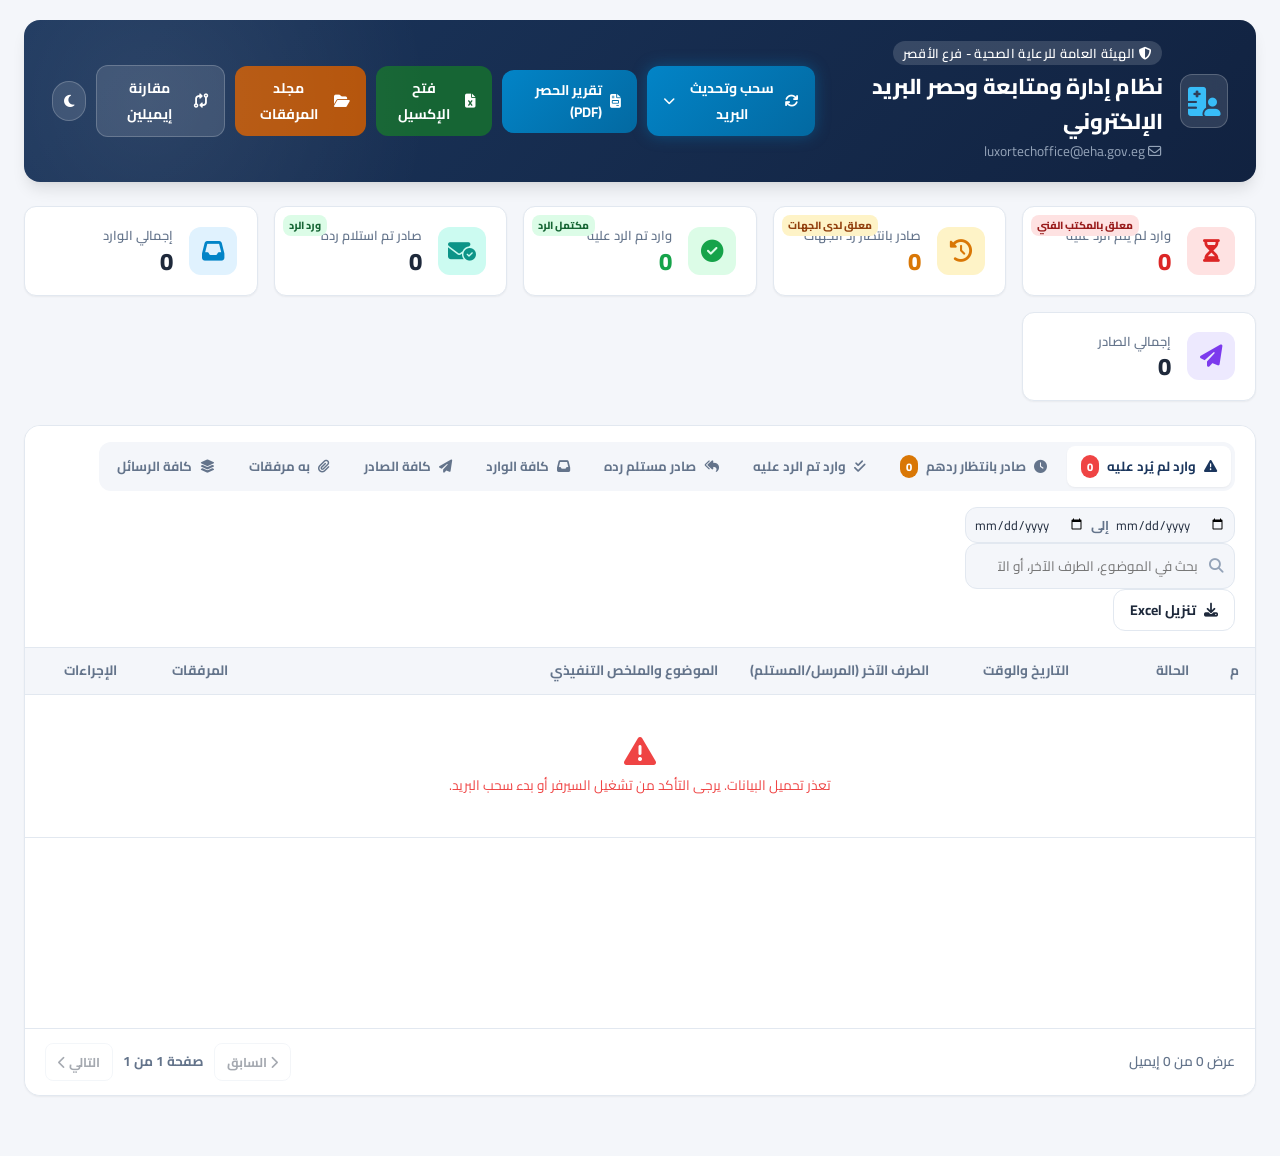
==== templates/index.html @ 552d40e7 "Set default sync to pull all emails from Jan 2026" ====
<!DOCTYPE html>
<html lang="ar" dir="rtl">
<head>
    <meta charset="UTF-8">
    <meta name="viewport" content="width=device-width, initial-scale=1.0">
    <title>نظام متابعة وحصر البريد الإلكتروني | الهيئة العامة للرعاية الصحية</title>
    <!-- Fonts -->
    <link rel="preconnect" href="https://fonts.googleapis.com">
    <link rel="preconnect" href="https://fonts.gstatic.com" crossorigin>
    <link href="https://fonts.googleapis.com/css2?family=Cairo:wght@400;500;600;700;800;900&family=Tajawal:wght@400;500;700;800&display=swap" rel="stylesheet">
    <!-- FontAwesome Icons -->
    <link rel="stylesheet" href="https://cdnjs.cloudflare.com/ajax/libs/font-awesome/6.5.1/css/all.min.css">
    <!-- Custom Style -->
    <link rel="stylesheet" href="/static/css/style.css?v=3">
</head>
<body>
    <div class="app-container">
        <!-- Header -->
        <header class="app-header">
            <div class="header-right">
                <div class="logo-box">
                    <i class="fa-solid fa-hospital-user logo-icon"></i>
                </div>
                <div class="header-titles">
                    <span class="sub-badge"><i class="fa-solid fa-shield-halved"></i> الهيئة العامة للرعاية الصحية - فرع الأقصر</span>
                    <h1 class="main-title">نظام إدارة ومتابعة وحصر البريد الإلكتروني</h1>
                    <p class="account-tag"><i class="fa-regular fa-envelope"></i> luxortechoffice@eha.gov.eg</p>
                </div>
            </div>
            
            <div class="header-actions">
                <!-- Sync Dropdown -->
                <div class="sync-dropdown-wrapper">
                    <button id="btnSync" class="btn btn-primary btn-glow" onclick="toggleSyncMenu()">
                        <i class="fa-solid fa-arrows-rotate" id="syncIcon"></i>
                        <span>سحب وتحديث البريد</span>
                        <i class="fa-solid fa-chevron-down" style="font-size: 0.75rem; margin-right: 4px;"></i>
                    </button>
                    <div id="syncMenu" class="dropdown-menu">
                        <button onclick="startSync(50)"><i class="fa-solid fa-bolt"></i> سحب أحدث 50 إيميل (سريع)</button>
                        <button onclick="startSync(100)"><i class="fa-solid fa-envelope-open-text"></i> سحب أحدث 100 إيميل</button>
                        <button onclick="startSync(500)"><i class="fa-solid fa-layer-group"></i> سحب أحدث 500 إيميل</button>
                        <button onclick="startSync(1000)"><i class="fa-solid fa-database"></i> سحب أحدث 1000 إيميل</button>
                        <button onclick="startSync(0)"><i class="fa-solid fa-globe"></i> سحب كافة الرسائل (الكل - 3,300+)</button>
                        <hr style="margin: 6px 0; border: none; border-top: 1px solid var(--border-color);">
                        <button onclick="openSyncModal()"><i class="fa-solid fa-sliders"></i> خيارات متقدمة وسحب بالتواريخ...</button>
                    </div>
                </div>

                <a href="/report" target="_blank" class="btn btn-primary" title="عرض وطباعة تقرير الحصر الشامل">
                    <i class="fa-solid fa-file-invoice"></i>
                    <span>تقرير الحصر (PDF)</span>
                </a>

                <button class="btn btn-excel" onclick="openExcelDesktop()" title="فتح ملف الإكسيل مباشرة على الكمبيوتر">
                    <i class="fa-solid fa-file-excel"></i>
                    <span>فتح الإكسيل</span>
                </button>

                <button class="btn btn-folder" onclick="openAttachmentsFolder()" title="فتح مجلد المرفقات في الويندوز">
                    <i class="fa-solid fa-folder-open"></i>
                    <span>مجلد المرفقات</span>
                </button>

                <button class="btn btn-secondary" onclick="openCompareModal()" title="مقارنة إيميلين جنباً إلى جنب">
                    <i class="fa-solid fa-code-compare"></i>
                    <span>مقارنة إيميلين</span>
                </button>

                <button class="btn btn-icon" id="themeToggle" onclick="toggleTheme()" title="تبديل المظهر">
                    <i class="fa-solid fa-moon"></i>
                </button>
            </div>
        </header>

        <!-- Live Sync Progress Banner (Hidden by default) -->
        <div id="syncProgressBanner" class="sync-banner" style="display: none;">
            <div class="sync-banner-content">
                <div class="sync-status-info">
                    <div class="spinner-mini"></div>
                    <span id="syncStepText">جاري الاتصال بخادم البريد...</span>
                </div>
                <div class="progress-bar-container">
                    <div id="syncProgressBar" class="progress-bar-fill" style="width: 5%;"></div>
                </div>
                <span id="syncPercentageText" class="sync-percent-badge">5%</span>
            </div>
        </div>

        <!-- KPI Metrics Overview -->
        <section class="kpi-grid">
            <div class="kpi-card card-unreplied" onclick="filterByTab('inbox_unreplied')">
                <div class="kpi-icon-wrap"><i class="fa-solid fa-hourglass-half"></i></div>
                <div class="kpi-data">
                    <span class="kpi-label">وارد لم يتم الرد عليه</span>
                    <h2 class="kpi-value highlight-red" id="statInboxUnreplied">0</h2>
                </div>
                <div class="kpi-tag alert-tag">معلق بالمكتب الفني</div>
            </div>

            <div class="kpi-card card-sent-unreplied" onclick="filterByTab('sent_unreplied')">
                <div class="kpi-icon-wrap"><i class="fa-solid fa-clock-rotate-left"></i></div>
                <div class="kpi-data">
                    <span class="kpi-label">صادر بانتظار رد الجهات</span>
                    <h2 class="kpi-value highlight-gold" id="statSentUnreplied">0</h2>
                </div>
                <div class="kpi-tag warning-tag">معلق لدى الجهات</div>
            </div>

            <div class="kpi-card card-replied" onclick="filterByTab('inbox_replied')">
                <div class="kpi-icon-wrap"><i class="fa-solid fa-circle-check"></i></div>
                <div class="kpi-data">
                    <span class="kpi-label">وارد تم الرد عليه</span>
                    <h2 class="kpi-value highlight-green" id="statInboxReplied">0</h2>
                </div>
                <div class="kpi-tag success-tag">مكتمل الرد</div>
            </div>

            <div class="kpi-card card-sent-replied" onclick="filterByTab('sent_replied')">
                <div class="kpi-icon-wrap"><i class="fa-solid fa-envelope-circle-check"></i></div>
                <div class="kpi-data">
                    <span class="kpi-label">صادر تم استلام رده</span>
                    <h2 class="kpi-value" id="statSentReplied">0</h2>
                </div>
                <div class="kpi-tag success-tag">ورد الرد</div>
            </div>

            <div class="kpi-card card-inbox" onclick="filterByTab('inbox_all')">
                <div class="kpi-icon-wrap"><i class="fa-solid fa-inbox"></i></div>
                <div class="kpi-data">
                    <span class="kpi-label">إجمالي الوارد</span>
                    <h2 class="kpi-value" id="statInboxTotal">0</h2>
                </div>
            </div>

            <div class="kpi-card card-sent" onclick="filterByTab('sent_all')">
                <div class="kpi-icon-wrap"><i class="fa-solid fa-paper-plane"></i></div>
                <div class="kpi-data">
                    <span class="kpi-label">إجمالي الصادر</span>
                    <h2 class="kpi-value" id="statSentTotal">0</h2>
                </div>
            </div>
        </section>

        <!-- Main Content Area -->
        <main class="main-panel">
            <!-- Filter Tabs & Date Bar -->
            <div class="panel-toolbar">
                <div class="tabs-nav">
                    <button class="tab-btn active tab-badge-red" data-tab="inbox_unreplied" onclick="switchTab('inbox_unreplied')">
                        <i class="fa-solid fa-triangle-exclamation"></i> وارد لم يُرد عليه
                        <span class="badge" id="badgeInboxUnreplied">0</span>
                    </button>
                    <button class="tab-btn tab-badge-gold" data-tab="sent_unreplied" onclick="switchTab('sent_unreplied')">
                        <i class="fa-solid fa-clock"></i> صادر بانتظار ردهم
                        <span class="badge badge-gold" id="badgeSentUnreplied">0</span>
                    </button>
                    <button class="tab-btn tab-badge-green" data-tab="inbox_replied" onclick="switchTab('inbox_replied')">
                        <i class="fa-solid fa-check-double"></i> وارد تم الرد عليه
                    </button>
                    <button class="tab-btn" data-tab="sent_replied" onclick="switchTab('sent_replied')">
                        <i class="fa-solid fa-reply-all"></i> صادر مستلم رده
                    </button>
                    <button class="tab-btn" data-tab="inbox_all" onclick="switchTab('inbox_all')">
                        <i class="fa-solid fa-inbox"></i> كافة الوارد
                    </button>
                    <button class="tab-btn" data-tab="sent_all" onclick="switchTab('sent_all')">
                        <i class="fa-solid fa-paper-plane"></i> كافة الصادر
                    </button>
                    <button class="tab-btn" data-tab="has_attachments" onclick="switchTab('has_attachments')">
                        <i class="fa-solid fa-paperclip"></i> به مرفقات
                    </button>
                    <button class="tab-btn" data-tab="all" onclick="switchTab('all')">
                        <i class="fa-solid fa-layer-group"></i> كافة الرسائل
                    </button>
                </div>

                <!-- Date Range & Search Section -->
                <div class="search-and-actions">
                    <div class="date-filter-box">
                        <input type="date" id="dateFilterStart" title="من تاريخ" onchange="handleDateFilter()">
                        <span>إلى</span>
                        <input type="date" id="dateFilterEnd" title="إلى تاريخ" onchange="handleDateFilter()">
                        <button class="btn-clear-date" id="clearDateBtn" onclick="clearDateFilter()" title="إلغاء فلتر التاريخ" style="display:none;">
                            <i class="fa-solid fa-xmark"></i>
                        </button>
                    </div>

                    <div class="search-box">
                        <i class="fa-solid fa-magnifying-glass search-icon"></i>
                        <input type="text" id="searchInput" placeholder="بحث في الموضوع، الطرف الآخر، أو التلخيص..." oninput="handleSearch()">
                        <button class="clear-search" id="clearSearchBtn" onclick="clearSearch()" style="display:none;">
                            <i class="fa-solid fa-xmark"></i>
                        </button>
                    </div>

                    <a href="/api/export-excel" class="btn btn-outline" title="تحميل نسخة من ملف الإكسيل">
                        <i class="fa-solid fa-download"></i>
                        <span>تنزيل Excel</span>
                    </a>
                </div>
            </div>

            <!-- Emails Table / List -->
            <div class="table-container">
                <table class="emails-table" id="emailsTable">
                    <thead>
                        <tr>
                            <th style="width: 50px;">م</th>
                            <th style="width: 120px;">الحالة</th>
                            <th style="width: 140px;">التاريخ والوقت</th>
                            <th style="width: 200px;">الطرف الآخر (المرسل/المستلم)</th>
                            <th>الموضوع والملخص التنفيذي</th>
                            <th style="width: 90px; text-align: center;">المرفقات</th>
                            <th style="width: 130px; text-align: center;">الإجراءات</th>
                        </tr>
                    </thead>
                    <tbody id="emailsTableBody">
                        <tr>
                            <td colspan="7" class="loading-state">
                                <div class="spinner"></div>
                                <p>جاري تحميل البيانات من ملف الإكسيل...</p>
                            </td>
                        </tr>
                    </tbody>
                </table>
            </div>

            <!-- Pagination -->
            <div class="pagination-bar">
                <div class="pagination-info" id="paginationInfo">عرض 0 من 0 إيميل</div>
                <div class="pagination-controls">
                    <button class="page-nav-btn" id="prevPageBtn" onclick="changePage(-1)" disabled>
                        <i class="fa-solid fa-chevron-right"></i> السابق
                    </button>
                    <span class="page-current" id="currentPageText">صفحة 1 من 1</span>
                    <button class="page-nav-btn" id="nextPageBtn" onclick="changePage(1)" disabled>
                        التالي <i class="fa-solid fa-chevron-left"></i>
                    </button>
                </div>
            </div>
        </main>
    </div>

    <!-- Modal: Email Details -->
    <div id="emailDetailModal" class="modal-backdrop" style="display:none;" onclick="closeModalOnBackdrop(event, 'emailDetailModal')">
        <div class="modal-content modal-lg">
            <div class="modal-header">
                <div class="modal-title-group">
                    <span class="modal-status-badge" id="modalStatusBadge">تم الرد</span>
                    <h3 id="modalSubject">موضوع الرسالة</h3>
                </div>
                <button class="btn-close" onclick="closeModal('emailDetailModal')"><i class="fa-solid fa-xmark"></i></button>
            </div>
            
            <div class="modal-body">
                <!-- Meta Info Bar -->
                <div class="email-meta-grid">
                    <div class="meta-item">
                        <span class="meta-label"><i class="fa-solid fa-user"></i> المرسل:</span>
                        <span class="meta-val" id="modalSender"></span>
                    </div>
                    <div class="meta-item">
                        <span class="meta-label"><i class="fa-solid fa-calendar-days"></i> التاريخ:</span>
                        <span class="meta-val" id="modalDate"></span>
                    </div>
                    <div class="meta-item" id="modalRepliedByRow" style="display:none;">
                        <span class="meta-label"><i class="fa-solid fa-reply"></i> تم الرد بواسطة:</span>
                        <span class="meta-val highlight-green" id="modalRepliedBy"></span>
                    </div>
                    <div class="meta-item" id="modalReplyDateRow" style="display:none;">
                        <span class="meta-label"><i class="fa-solid fa-clock"></i> تاريخ الرد:</span>
                        <span class="meta-val" id="modalReplyDate"></span>
                    </div>
                </div>

                <!-- Executive Summary Box -->
                <div class="summary-box">
                    <div class="box-title"><i class="fa-solid fa-wand-magic-sparkles"></i> الملخص الذكي والتكليفات المطلوبة</div>
                    <p class="summary-text" id="modalSummary"></p>
                    <div id="modalActionsList" class="actions-tags"></div>
                </div>

                <!-- Attachments Section -->
                <div class="attachments-section" id="modalAttachmentsSection" style="display:none;">
                    <div class="box-title"><i class="fa-solid fa-paperclip"></i> المرفقات المتاحة (<span id="modalAttachmentsCount">0</span>)</div>
                    <div class="attachments-grid" id="modalAttachmentsList"></div>
                </div>

                <!-- Full Message Body -->
                <div class="body-section">
                    <div class="box-title"><i class="fa-regular fa-file-lines"></i> النص الكامل للرسالة</div>
                    <div class="email-body-content" id="modalBody"></div>
                </div>
            </div>

            <div class="modal-footer">
                <button class="btn btn-secondary" onclick="closeModal('emailDetailModal')">إغلاق</button>
            </div>
        </div>
    </div>

    <!-- Modal: Side-by-Side Comparator -->
    <div id="compareModal" class="modal-backdrop" style="display:none;" onclick="closeModalOnBackdrop(event, 'compareModal')">
        <div class="modal-content modal-xl">
            <div class="modal-header">
                <div class="modal-title-group">
                    <i class="fa-solid fa-code-compare modal-icon"></i>
                    <h3>أداة المقارنة الذكية بين الإيميلات</h3>
                </div>
                <button class="btn-close" onclick="closeModal('compareModal')"><i class="fa-solid fa-xmark"></i></button>
            </div>

            <div class="modal-body">
                <div class="compare-selectors">
                    <div class="select-col">
                        <label>اختر الإيميل الأول (أ):</label>
                        <select id="compareSelectA" class="form-select" onchange="runComparison()"></select>
                    </div>
                    <div class="compare-vs-badge">VS</div>
                    <div class="select-col">
                        <label>اختر الإيميل الثاني (ب):</label>
                        <select id="compareSelectB" class="form-select" onchange="runComparison()"></select>
                    </div>
                </div>

                <!-- Comparison Result Cards -->
                <div id="compareResultContainer" style="display:none;">
                    <div class="similarity-banner">
                        <span>نسبة التطابق والتشابه في المحتوى:</span>
                        <span class="sim-score" id="simScore">0%</span>
                    </div>

                    <div class="compare-grid">
                        <!-- Email A Box -->
                        <div class="compare-card">
                            <div class="compare-card-header">الإيميل الأول (أ)</div>
                            <h4 id="compSubjA"></h4>
                            <div class="comp-meta" id="compMetaA"></div>
                            <div class="comp-summary" id="compSummA"></div>
                            <div class="comp-attachments" id="compAttA"></div>
                            <div class="comp-body-preview" id="compBodyA"></div>
                        </div>

                        <!-- Email B Box -->
                        <div class="compare-card">
                            <div class="compare-card-header">الإيميل الثاني (ب)</div>
                            <h4 id="compSubjB"></h4>
                            <div class="comp-meta" id="compMetaB"></div>
                            <div class="comp-summary" id="compSummB"></div>
                            <div class="comp-attachments" id="compAttB"></div>
                            <div class="comp-body-preview" id="compBodyB"></div>
                        </div>
                    </div>
                </div>
            </div>

    <!-- Modal: Sync Options & Date Range -->
    <div id="syncOptionsModal" class="modal-backdrop" style="display:none;" onclick="closeModalOnBackdrop(event, 'syncOptionsModal')">
        <div class="modal-content modal-md">
            <div class="modal-header">
                <div class="modal-title-group">
                    <i class="fa-solid fa-sliders modal-icon" style="color:var(--eha-blue);"></i>
                    <h3>خيارات سحب ومزامنة البريد (القديم والحديث)</h3>
                </div>
                <button class="btn-close" onclick="closeModal('syncOptionsModal')"><i class="fa-solid fa-xmark"></i></button>
            </div>

            <div class="modal-body" style="display:flex; flex-direction:column; gap:16px;">
                <p style="font-size:0.9rem; color:var(--text-secondary); line-height:1.6;">
                    يمكنك سحب الرسائل القديمة بدقة حسب النطاق الزمني أو تعيين الحد الأقصى، مع إمكانية دمجها مباشرة بالأرشيف المحفوظ.
                </p>

                <!-- Date Range Selection -->
                <div style="background:var(--bg-primary); padding:14px 16px; border-radius:var(--radius-md); border:1px solid var(--border-color);">
                    <label style="font-weight:700; font-size:0.9rem; margin-bottom:8px; display:block;">
                        <i class="fa-regular fa-calendar-days"></i> النطاق الزمني (تاريخ الرسائل):
                    </label>
                    <div style="display:grid; grid-template-columns:1fr 1fr; gap:10px;">
                        <div>
                            <span style="font-size:0.8rem; color:var(--text-muted); display:block; margin-bottom:4px;">من تاريخ:</span>
                            <input type="date" id="syncStartDate" class="form-select" style="width:100%;" value="2026-01-01">
                        </div>
                        <div>
                            <span style="font-size:0.8rem; color:var(--text-muted); display:block; margin-bottom:4px;">إلى تاريخ:</span>
                            <input type="date" id="syncEndDate" class="form-select" style="width:100%;">
                        </div>
                    </div>
                </div>

                <!-- Limit Selection -->
                <div style="background:var(--bg-primary); padding:14px 16px; border-radius:var(--radius-md); border:1px solid var(--border-color);">
                    <label style="font-weight:700; font-size:0.9rem; margin-bottom:8px; display:block;">
                        <i class="fa-solid fa-layer-group"></i> الحد الأقصى لعدد الرسائل:
                    </label>
                    <select id="syncLimitSelect" class="form-select" style="width:100%;">
                        <option value="50">أحدث 50 إيميل (سريع جداً)</option>
                        <option value="100">أحدث 100 إيميل</option>
                        <option value="250">أحدث 250 إيميل</option>
                        <option value="500">أحدث 500 إيميل</option>
                        <option value="1000">أحدث 1000 إيميل</option>
                        <option value="2000">أحدث 2000 إيميل</option>
                        <option value="0" selected>سحب كافة الرسائل بالكامل (الكل - 3,300+)</option>
                    </select>
                </div>

                <!-- Options Checkboxes -->
                <div style="display:flex; flex-direction:column; gap:10px;">
                    <label style="display:flex; align-items:center; gap:10px; font-size:0.875rem; cursor:pointer; font-weight:600;">
                        <input type="checkbox" id="syncMergeCheck" checked style="width:18px; height:18px; accent-color:var(--eha-navy);">
                        <span>دمج الرسائل مع الأرشيف المحفوظ سابقاً (الحفاظ على القديم)</span>
                    </label>

                    <label style="display:flex; align-items:center; gap:10px; font-size:0.875rem; cursor:pointer; font-weight:600;">
                        <input type="checkbox" id="syncDownloadFilesCheck" checked style="width:18px; height:18px; accent-color:var(--eha-navy);">
                        <span>تنزيل ملفات المرفقات الفعلية إلى الجهاز (إلغاء التحديد يسرّع السحب الضخم)</span>
                    </label>
                </div>
            </div>

            <div class="modal-footer" style="display:flex; justify-content:space-between; align-items:center;">
                <button class="btn btn-secondary" onclick="closeModal('syncOptionsModal')">إلغاء</button>
                <button class="btn btn-primary btn-glow" onclick="executeCustomSync()">
                    <i class="fa-solid fa-play"></i>
                    <span>بدء المزامنة الآن</span>
                </button>
            </div>
        </div>
    </div>

    <!-- Notification Toast -->
    <div id="toast" class="toast-box"></div>

    <!-- Scripts -->
    <script src="/static/js/app.js?v=3"></script>
</body>
</html>
---- static/css/style.css ----
:root {
    --bg-primary: #f4f6fa;
    --bg-secondary: #ffffff;
    --bg-card: #ffffff;
    --text-primary: #1e293b;
    --text-secondary: #64748b;
    --text-muted: #94a3b8;
    
    --eha-navy: #1b365d;
    --eha-navy-light: #244677;
    --eha-blue: #0284c7;
    --eha-gold: #d97706;
    --eha-green: #059669;
    --eha-green-bg: #ecfdf5;
    --eha-red: #dc2626;
    --eha-red-bg: #fef2f2;
    
    --border-color: #e2e8f0;
    --border-hover: #cbd5e1;
    --shadow-sm: 0 1px 2px 0 rgba(0, 0, 0, 0.05);
    --shadow-md: 0 4px 6px -1px rgba(0, 0, 0, 0.08), 0 2px 4px -2px rgba(0, 0, 0, 0.05);
    --shadow-lg: 0 10px 15px -3px rgba(0, 0, 0, 0.1), 0 4px 6px -4px rgba(0, 0, 0, 0.05);
    --radius-sm: 8px;
    --radius-md: 12px;
    --radius-lg: 16px;
    --radius-full: 9999px;
    
    --font-main: 'Cairo', 'Tajawal', -apple-system, BlinkMacSystemFont, sans-serif;
}

[data-theme="dark"] {
    --bg-primary: #0b1120;
    --bg-secondary: #131d33;
    --bg-card: #18233d;
    --text-primary: #f8fafc;
    --text-secondary: #94a3b8;
    --text-muted: #64748b;
    --border-color: #243454;
    --border-hover: #33476e;
    --eha-green-bg: #064e3b;
    --eha-red-bg: #450a0a;
}

* {
    margin: 0;
    padding: 0;
    box-sizing: border-box;
}

body {
    font-family: var(--font-main);
    background-color: var(--bg-primary);
    color: var(--text-primary);
    line-height: 1.6;
    min-height: 100vh;
    direction: rtl;
}

.app-container {
    max-width: 1440px;
    margin: 0 auto;
    padding: 20px 24px 60px;
}

/* ==========================================================================
   Header
   ========================================================================== */
.app-header {
    display: flex;
    justify-content: space-between;
    align-items: center;
    background: linear-gradient(135deg, var(--eha-navy) 0%, #112240 100%);
    color: #ffffff;
    padding: 20px 28px;
    border-radius: var(--radius-lg);
    box-shadow: var(--shadow-lg);
    margin-bottom: 24px;
    position: relative;
    overflow: hidden;
}

.app-header::before {
    content: '';
    position: absolute;
    top: -50%;
    left: -20%;
    width: 60%;
    height: 200%;
    background: radial-gradient(circle, rgba(255,255,255,0.08) 0%, rgba(255,255,255,0) 70%);
    pointer-events: none;
}

.header-right {
    display: flex;
    align-items: center;
    gap: 18px;
}

.logo-box {
    width: 54px;
    height: 54px;
    background: rgba(255, 255, 255, 0.12);
    backdrop-filter: blur(8px);
    border: 1px solid rgba(255, 255, 255, 0.2);
    border-radius: var(--radius-md);
    display: flex;
    align-items: center;
    justify-content: center;
}

.logo-icon {
    font-size: 1.8rem;
    color: #38bdf8;
}

.sub-badge {
    display: inline-block;
    font-size: 0.8rem;
    background: rgba(255, 255, 255, 0.15);
    padding: 2px 10px;
    border-radius: var(--radius-full);
    margin-bottom: 4px;
    font-weight: 600;
    letter-spacing: 0.3px;
}

.main-title {
    font-size: 1.35rem;
    font-weight: 800;
    margin: 0;
    letter-spacing: -0.3px;
}

.account-tag {
    font-size: 0.85rem;
    color: #94a3b8;
    margin-top: 2px;
}

.header-actions {
    display: flex;
    align-items: center;
    gap: 10px;
}

/* Buttons */
.btn {
    display: inline-flex;
    align-items: center;
    gap: 8px;
    padding: 9px 16px;
    font-size: 0.875rem;
    font-weight: 700;
    font-family: var(--font-main);
    border-radius: var(--radius-md);
    border: none;
    cursor: pointer;
    transition: all 0.2s ease;
    text-decoration: none;
}

.btn-primary {
    background: linear-gradient(135deg, #0284c7 0%, #0369a1 100%);
    color: #ffffff;
}
.btn-primary:hover {
    filter: brightness(1.1);
    transform: translateY(-1px);
}

.btn-glow {
    box-shadow: 0 0 15px rgba(2, 132, 199, 0.4);
}

.btn-excel {
    background: #166534;
    color: #ffffff;
}
.btn-excel:hover {
    background: #15803d;
    transform: translateY(-1px);
}

.btn-folder {
    background: #b45309;
    color: #ffffff;
}
.btn-folder:hover {
    background: #d97706;
    transform: translateY(-1px);
}

.btn-secondary {
    background: rgba(255, 255, 255, 0.12);
    color: #ffffff;
    border: 1px solid rgba(255, 255, 255, 0.2);
}
.btn-secondary:hover {
    background: rgba(255, 255, 255, 0.2);
}

.btn-outline {
    background: transparent;
    color: var(--text-primary);
    border: 1px solid var(--border-color);
}
.btn-outline:hover {
    background: var(--bg-primary);
    border-color: var(--text-secondary);
}

.btn-icon {
    width: 40px;
    height: 40px;
    padding: 0;
    justify-content: center;
    border-radius: var(--radius-full);
    background: rgba(255, 255, 255, 0.12);
    color: #ffffff;
    border: 1px solid rgba(255, 255, 255, 0.2);
}

/* Dropdown Menu */
.sync-dropdown-wrapper {
    position: relative;
}
.dropdown-menu {
    display: none;
    position: absolute;
    top: calc(100% + 8px);
    right: 0;
    background: var(--bg-card);
    border: 1px solid var(--border-color);
    border-radius: var(--radius-md);
    box-shadow: var(--shadow-lg);
    min-width: 240px;
    z-index: 100;
    overflow: hidden;
}
.dropdown-menu.show {
    display: block;
    animation: fadeIn 0.15s ease-out;
}
.dropdown-menu button {
    display: flex;
    align-items: center;
    gap: 10px;
    width: 100%;
    padding: 11px 16px;
    background: none;
    border: none;
    text-align: right;
    color: var(--text-primary);
    font-family: var(--font-main);
    font-size: 0.85rem;
    font-weight: 600;
    cursor: pointer;
    border-bottom: 1px solid var(--border-color);
}
.dropdown-menu button:last-child {
    border-bottom: none;
}
.dropdown-menu button:hover {
    background: var(--bg-primary);
    color: var(--eha-blue);
}

/* ==========================================================================
   Sync Progress Banner
   ========================================================================== */
.sync-banner {
    background: var(--bg-card);
    border: 1px solid #38bdf8;
    border-radius: var(--radius-md);
    padding: 14px 20px;
    margin-bottom: 24px;
    box-shadow: var(--shadow-md);
    animation: pulseBorder 2s infinite;
}
.sync-banner-content {
    display: flex;
    align-items: center;
    gap: 16px;
}
.sync-status-info {
    display: flex;
    align-items: center;
    gap: 10px;
    font-weight: 700;
    font-size: 0.9rem;
    min-width: 320px;
}
.progress-bar-container {
    flex: 1;
    height: 10px;
    background: var(--border-color);
    border-radius: var(--radius-full);
    overflow: hidden;
}
.progress-bar-fill {
    height: 100%;
    background: linear-gradient(90deg, #0284c7, #10b981);
    transition: width 0.3s ease;
}
.sync-percent-badge {
    font-weight: 800;
    font-size: 0.9rem;
    color: #0284c7;
}

/* ==========================================================================
   KPI Cards Grid
   ========================================================================== */
.kpi-grid {
    display: grid;
    grid-template-columns: repeat(auto-fit, minmax(200px, 1fr));
    gap: 16px;
    margin-bottom: 24px;
}

.kpi-card {
    background: var(--bg-card);
    border: 1px solid var(--border-color);
    border-radius: var(--radius-md);
    padding: 18px 20px;
    display: flex;
    align-items: center;
    gap: 16px;
    box-shadow: var(--shadow-sm);
    transition: all 0.2s ease;
    cursor: pointer;
    position: relative;
    overflow: hidden;
}
.kpi-card:hover {
    transform: translateY(-2px);
    box-shadow: var(--shadow-md);
    border-color: var(--border-hover);
}

.kpi-icon-wrap {
    width: 48px;
    height: 48px;
    border-radius: var(--radius-md);
    display: flex;
    align-items: center;
    justify-content: center;
    font-size: 1.4rem;
    flex-shrink: 0;
}

.card-inbox .kpi-icon-wrap { background: #e0f2fe; color: #0284c7; }
.card-unreplied .kpi-icon-wrap { background: #fee2e2; color: #dc2626; }
.card-sent-unreplied .kpi-icon-wrap { background: #fef3c7; color: #d97706; }
.card-replied .kpi-icon-wrap { background: #dcfce7; color: #16a34a; }
.card-sent-replied .kpi-icon-wrap { background: #ccfbf1; color: #0d9488; }
.card-sent .kpi-icon-wrap { background: #ede9fe; color: #7c3aed; }
.card-attachments .kpi-icon-wrap { background: #fef3c7; color: #d97706; }

.kpi-data {
    display: flex;
    flex-direction: column;
}
.kpi-label {
    font-size: 0.8rem;
    font-weight: 600;
    color: var(--text-secondary);
}
.kpi-value {
    font-size: 1.5rem;
    font-weight: 800;
    color: var(--text-primary);
    line-height: 1.2;
    margin-top: 2px;
}

.highlight-red { color: #dc2626 !important; }
.highlight-green { color: #16a34a !important; }
.highlight-gold { color: #d97706 !important; }

.kpi-tag {
    position: absolute;
    top: 8px;
    left: 8px;
    font-size: 0.65rem;
    font-weight: 800;
    padding: 2px 6px;
    border-radius: var(--radius-sm);
}
.alert-tag { background: #fee2e2; color: #991b1b; }
.warning-tag { background: #fef3c7; color: #92400e; }
.success-tag { background: #dcfce7; color: #166534; }

.badge-gold {
    background: #d97706 !important;
}

.status-pill.sent-unreplied {
    background: #fef3c7;
    color: #b45309;
    border: 1px solid rgba(217, 119, 6, 0.25);
}
.status-pill.sent-replied {
    background: #ccfbf1;
    color: #0f766e;
    border: 1px solid rgba(13, 148, 136, 0.25);
}

/* ==========================================================================
   Main Panel & Toolbar
   ========================================================================== */
.main-panel {
    background: var(--bg-card);
    border: 1px solid var(--border-color);
    border-radius: var(--radius-lg);
    box-shadow: var(--shadow-sm);
    overflow: hidden;
}

.panel-toolbar {
    display: flex;
    justify-content: space-between;
    align-items: center;
    padding: 16px 20px;
    border-bottom: 1px solid var(--border-color);
    background: var(--bg-secondary);
    gap: 16px;
    flex-wrap: wrap;
}

.tabs-nav {
    display: flex;
    gap: 6px;
    background: var(--bg-primary);
    padding: 4px;
    border-radius: var(--radius-md);
}

.tab-btn {
    display: inline-flex;
    align-items: center;
    gap: 8px;
    padding: 8px 14px;
    font-size: 0.825rem;
    font-weight: 700;
    font-family: var(--font-main);
    color: var(--text-secondary);
    background: transparent;
    border: none;
    border-radius: var(--radius-sm);
    cursor: pointer;
    transition: all 0.15s ease;
}
.tab-btn:hover {
    color: var(--text-primary);
}
.tab-btn.active {
    background: var(--bg-card);
    color: var(--eha-navy);
    box-shadow: var(--shadow-sm);
}
[data-theme="dark"] .tab-btn.active {
    color: #38bdf8;
}

.badge {
    background: #ef4444;
    color: #ffffff;
    font-size: 0.7rem;
    font-weight: 800;
    padding: 1px 6px;
    border-radius: var(--radius-full);
}

.date-filter-box {
    display: flex;
    align-items: center;
    gap: 6px;
    background: var(--bg-primary);
    border: 1px solid var(--border-color);
    padding: 4px 8px;
    border-radius: var(--radius-md);
    font-size: 0.8rem;
    font-weight: 700;
    color: var(--text-secondary);
}
.date-filter-box input[type="date"] {
    border: none;
    background: transparent;
    font-family: var(--font-main);
    font-size: 0.8rem;
    color: var(--text-primary);
    outline: none;
    cursor: pointer;
}
.btn-clear-date {
    background: none;
    border: none;
    color: var(--text-muted);
    cursor: pointer;
    font-size: 0.85rem;
    padding: 0 4px;
}
.btn-clear-date:hover {
    color: var(--eha-red);
}

.search-box {
    position: relative;
    width: 100%;
}
.search-icon {
    position: absolute;
    right: 12px;
    top: 50%;
    transform: translateY(-50%);
    color: var(--text-muted);
    font-size: 0.9rem;
}
.search-box input {
    width: 100%;
    padding: 9px 36px 9px 32px;
    font-size: 0.85rem;
    font-family: var(--font-main);
    background: var(--bg-primary);
    border: 1px solid var(--border-color);
    border-radius: var(--radius-md);
    color: var(--text-primary);
    outline: none;
    transition: border-color 0.2s;
}
.search-box input:focus {
    border-color: #0284c7;
    background: var(--bg-card);
}
.clear-search {
    position: absolute;
    left: 10px;
    top: 50%;
    transform: translateY(-50%);
    background: none;
    border: none;
    color: var(--text-muted);
    cursor: pointer;
}

/* ==========================================================================
   Emails Table
   ========================================================================== */
.table-container {
    overflow-x: auto;
    min-height: 380px;
}

.emails-table {
    width: 100%;
    border-collapse: collapse;
    text-align: right;
    font-size: 0.85rem;
}

.emails-table th {
    background: var(--bg-primary);
    color: var(--text-secondary);
    font-weight: 700;
    padding: 12px 16px;
    border-bottom: 1px solid var(--border-color);
    white-space: nowrap;
}

.emails-table td {
    padding: 14px 16px;
    border-bottom: 1px solid var(--border-color);
    vertical-align: middle;
}

.emails-table tbody tr {
    transition: background 0.15s ease;
}
.emails-table tbody tr:hover {
    background: var(--bg-primary);
}

/* Status Badges */
.status-pill {
    display: inline-flex;
    align-items: center;
    gap: 6px;
    font-size: 0.75rem;
    font-weight: 700;
    padding: 4px 10px;
    border-radius: var(--radius-full);
    white-space: nowrap;
}

.status-pill.replied {
    background: var(--eha-green-bg);
    color: var(--eha-green);
    border: 1px solid rgba(5, 150, 105, 0.2);
}
.status-pill.unreplied {
    background: var(--eha-red-bg);
    color: var(--eha-red);
    border: 1px solid rgba(220, 38, 38, 0.2);
}
.status-pill.circular {
    background: #f1f5f9;
    color: #475569;
    border: 1px solid #cbd5e1;
}
.status-pill.sent {
    background: #f0fdfa;
    color: #0d9488;
    border: 1px solid #99f6e4;
}

.subject-wrap {
    display: flex;
    flex-direction: column;
    gap: 4px;
}
.email-subj-link {
    font-weight: 700;
    color: var(--text-primary);
    cursor: pointer;
    font-size: 0.9rem;
    text-decoration: none;
}
.email-subj-link:hover {
    color: var(--eha-blue);
}
.email-summary-preview {
    font-size: 0.78rem;
    color: var(--text-secondary);
    line-height: 1.4;
    display: -webkit-box;
    -webkit-line-clamp: 2;
    -webkit-box-orient: vertical;
    overflow: hidden;
}

.party-info {
    display: flex;
    flex-direction: column;
}
.party-name {
    font-weight: 700;
    color: var(--text-primary);
}
.party-email {
    font-size: 0.75rem;
    color: var(--text-muted);
}

.att-count-badge {
    display: inline-flex;
    align-items: center;
    gap: 4px;
    font-size: 0.75rem;
    font-weight: 700;
    background: #fef3c7;
    color: #b45309;
    padding: 3px 8px;
    border-radius: var(--radius-full);
}

.row-actions {
    display: flex;
    gap: 6px;
    justify-content: center;
}
.action-btn-sm {
    width: 32px;
    height: 32px;
    border-radius: var(--radius-sm);
    border: 1px solid var(--border-color);
    background: var(--bg-card);
    color: var(--text-secondary);
    cursor: pointer;
    display: flex;
    align-items: center;
    justify-content: center;
    transition: all 0.15s;
}
.action-btn-sm:hover {
    background: var(--eha-blue);
    color: #ffffff;
    border-color: var(--eha-blue);
}

/* Pagination */
.pagination-bar {
    display: flex;
    justify-content: space-between;
    align-items: center;
    padding: 14px 20px;
    border-top: 1px solid var(--border-color);
    background: var(--bg-secondary);
}
.pagination-info {
    font-size: 0.85rem;
    color: var(--text-secondary);
    font-weight: 600;
}
.pagination-controls {
    display: flex;
    align-items: center;
    gap: 10px;
}
.page-nav-btn {
    padding: 6px 12px;
    font-size: 0.8rem;
    font-family: var(--font-main);
    font-weight: 700;
    border-radius: var(--radius-sm);
    border: 1px solid var(--border-color);
    background: var(--bg-card);
    color: var(--text-primary);
    cursor: pointer;
}
.page-nav-btn:disabled {
    opacity: 0.4;
    cursor: not-allowed;
}
.page-current {
    font-size: 0.85rem;
    font-weight: 700;
    color: var(--text-secondary);
}

/* ==========================================================================
   Modals
   ========================================================================== */
.modal-backdrop {
    position: fixed;
    top: 0;
    left: 0;
    width: 100vw;
    height: 100vh;
    background: rgba(15, 23, 42, 0.6);
    backdrop-filter: blur(4px);
    z-index: 999;
    display: flex;
    align-items: center;
    justify-content: center;
    padding: 20px;
    animation: fadeIn 0.2s ease;
}

.modal-content {
    background: var(--bg-card);
    border-radius: var(--radius-lg);
    box-shadow: var(--shadow-lg);
    width: 100%;
    max-height: 90vh;
    display: flex;
    flex-direction: column;
    overflow: hidden;
    border: 1px solid var(--border-color);
}
.modal-lg { max-width: 850px; }
.modal-xl { max-width: 1100px; }

.modal-header {
    display: flex;
    justify-content: space-between;
    align-items: center;
    padding: 18px 24px;
    border-bottom: 1px solid var(--border-color);
    background: var(--bg-secondary);
}
.modal-title-group {
    display: flex;
    align-items: center;
    gap: 12px;
}
.modal-title-group h3 {
    font-size: 1.15rem;
    font-weight: 800;
    margin: 0;
}
.btn-close {
    background: none;
    border: none;
    font-size: 1.2rem;
    color: var(--text-muted);
    cursor: pointer;
}

.modal-body {
    padding: 24px;
    overflow-y: auto;
    display: flex;
    flex-direction: column;
    gap: 20px;
}

.email-meta-grid {
    display: grid;
    grid-template-columns: repeat(auto-fit, minmax(240px, 1fr));
    gap: 12px;
    background: var(--bg-primary);
    padding: 14px 18px;
    border-radius: var(--radius-md);
}
.meta-item {
    font-size: 0.85rem;
}
.meta-label {
    font-weight: 700;
    color: var(--text-secondary);
    margin-left: 6px;
}
.meta-val {
    font-weight: 600;
    color: var(--text-primary);
}

.summary-box {
    background: linear-gradient(135deg, #f0fdf4 0%, #e0f2fe 100%);
    border: 1px solid #bae6fd;
    border-radius: var(--radius-md);
    padding: 18px;
}
[data-theme="dark"] .summary-box {
    background: linear-gradient(135deg, #064e3b 0%, #0c4a6e 100%);
    border-color: #0369a1;
}
.box-title {
    font-size: 0.95rem;
    font-weight: 800;
    color: var(--eha-navy);
    margin-bottom: 10px;
    display: flex;
    align-items: center;
    gap: 8px;
}
[data-theme="dark"] .box-title { color: #7dd3fc; }

.summary-text {
    font-size: 0.9rem;
    line-height: 1.7;
    font-weight: 600;
    color: var(--text-primary);
}
.actions-tags {
    margin-top: 10px;
    display: flex;
    flex-wrap: wrap;
    gap: 6px;
}

.attachments-grid {
    display: grid;
    grid-template-columns: repeat(auto-fill, minmax(220px, 1fr));
    gap: 10px;
    margin-top: 8px;
}
.attachment-card {
    background: var(--bg-primary);
    border: 1px solid var(--border-color);
    border-radius: var(--radius-md);
    padding: 12px;
    display: flex;
    align-items: center;
    justify-content: space-between;
    gap: 10px;
}
.att-meta {
    display: flex;
    flex-direction: column;
    overflow: hidden;
}
.att-name {
    font-weight: 700;
    font-size: 0.85rem;
    white-space: nowrap;
    overflow: hidden;
    text-overflow: ellipsis;
}
.att-size {
    font-size: 0.75rem;
    color: var(--text-muted);
}
.btn-open-file {
    padding: 6px 10px;
    font-size: 0.75rem;
    background: #0284c7;
    color: #ffffff;
    border: none;
    border-radius: var(--radius-sm);
    cursor: pointer;
    font-family: var(--font-main);
    font-weight: 700;
}

.email-body-content {
    background: var(--bg-primary);
    border: 1px solid var(--border-color);
    border-radius: var(--radius-md);
    padding: 18px;
    font-size: 0.875rem;
    line-height: 1.8;
    white-space: pre-wrap;
    max-height: 280px;
    overflow-y: auto;
}

.modal-footer {
    padding: 14px 24px;
    border-top: 1px solid var(--border-color);
    background: var(--bg-secondary);
    display: flex;
    justify-content: flex-end;
}

/* ==========================================================================
   Compare View
   ========================================================================== */
.compare-selectors {
    display: flex;
    align-items: center;
    gap: 16px;
    background: var(--bg-primary);
    padding: 16px;
    border-radius: var(--radius-md);
}
.select-col {
    flex: 1;
    display: flex;
    flex-direction: column;
    gap: 6px;
}
.select-col label {
    font-size: 0.85rem;
    font-weight: 700;
    color: var(--text-secondary);
}
.form-select {
    padding: 9px 12px;
    font-size: 0.85rem;
    font-family: var(--font-main);
    background: var(--bg-card);
    border: 1px solid var(--border-color);
    border-radius: var(--radius-md);
    color: var(--text-primary);
    outline: none;
}
.compare-vs-badge {
    font-weight: 900;
    font-size: 1.2rem;
    color: #0284c7;
    background: #e0f2fe;
    width: 44px;
    height: 44px;
    border-radius: var(--radius-full);
    display: flex;
    align-items: center;
    justify-content: center;
}

.similarity-banner {
    background: #e0f2fe;
    border: 1px solid #bae6fd;
    border-radius: var(--radius-md);
    padding: 12px 18px;
    display: flex;
    justify-content: space-between;
    align-items: center;
    font-weight: 700;
    font-size: 0.95rem;
    margin: 16px 0;
}
.sim-score {
    font-size: 1.3rem;
    font-weight: 900;
    color: #0369a1;
}

.compare-grid {
    display: grid;
    grid-template-columns: 1fr 1fr;
    gap: 16px;
}
.compare-card {
    background: var(--bg-primary);
    border: 1px solid var(--border-color);
    border-radius: var(--radius-md);
    padding: 16px;
    display: flex;
    flex-direction: column;
    gap: 12px;
}
.compare-card-header {
    font-weight: 800;
    font-size: 0.85rem;
    color: var(--eha-blue);
    border-bottom: 1px solid var(--border-color);
    padding-bottom: 6px;
}
.comp-body-preview {
    font-size: 0.8rem;
    max-height: 200px;
    overflow-y: auto;
    white-space: pre-wrap;
    background: var(--bg-card);
    padding: 10px;
    border-radius: var(--radius-sm);
    border: 1px solid var(--border-color);
}

/* ==========================================================================
   Toast Notification
   ========================================================================== */
.toast-box {
    position: fixed;
    bottom: 24px;
    left: 24px;
    background: #1e293b;
    color: #ffffff;
    padding: 12px 20px;
    border-radius: var(--radius-md);
    box-shadow: var(--shadow-lg);
    font-size: 0.9rem;
    font-weight: 700;
    z-index: 9999;
    display: none;
    align-items: center;
    gap: 10px;
}
.toast-box.show {
    display: flex;
    animation: slideUp 0.2s ease;
}

/* Loading Spinner */
.spinner {
    width: 36px;
    height: 36px;
    border: 3px solid var(--border-color);
    border-top-color: #0284c7;
    border-radius: 50%;
    animation: spin 0.8s linear infinite;
    margin: 20px auto 10px;
}
.spinner-mini {
    width: 16px;
    height: 16px;
    border: 2px solid rgba(2, 132, 199, 0.3);
    border-top-color: #0284c7;
    border-radius: 50%;
    animation: spin 0.8s linear infinite;
}

.loading-state {
    text-align: center;
    padding: 40px !important;
    color: var(--text-secondary);
}

@keyframes spin {
    to { transform: rotate(360deg); }
}
@keyframes fadeIn {
    from { opacity: 0; transform: translateY(-4px); }
    to { opacity: 1; transform: translateY(0); }
}
@keyframes slideUp {
    from { opacity: 0; transform: translateY(20px); }
    to { opacity: 1; transform: translateY(0); }
}
@keyframes pulseBorder {
    0%, 100% { border-color: #38bdf8; }
    50% { border-color: #0284c7; }
}
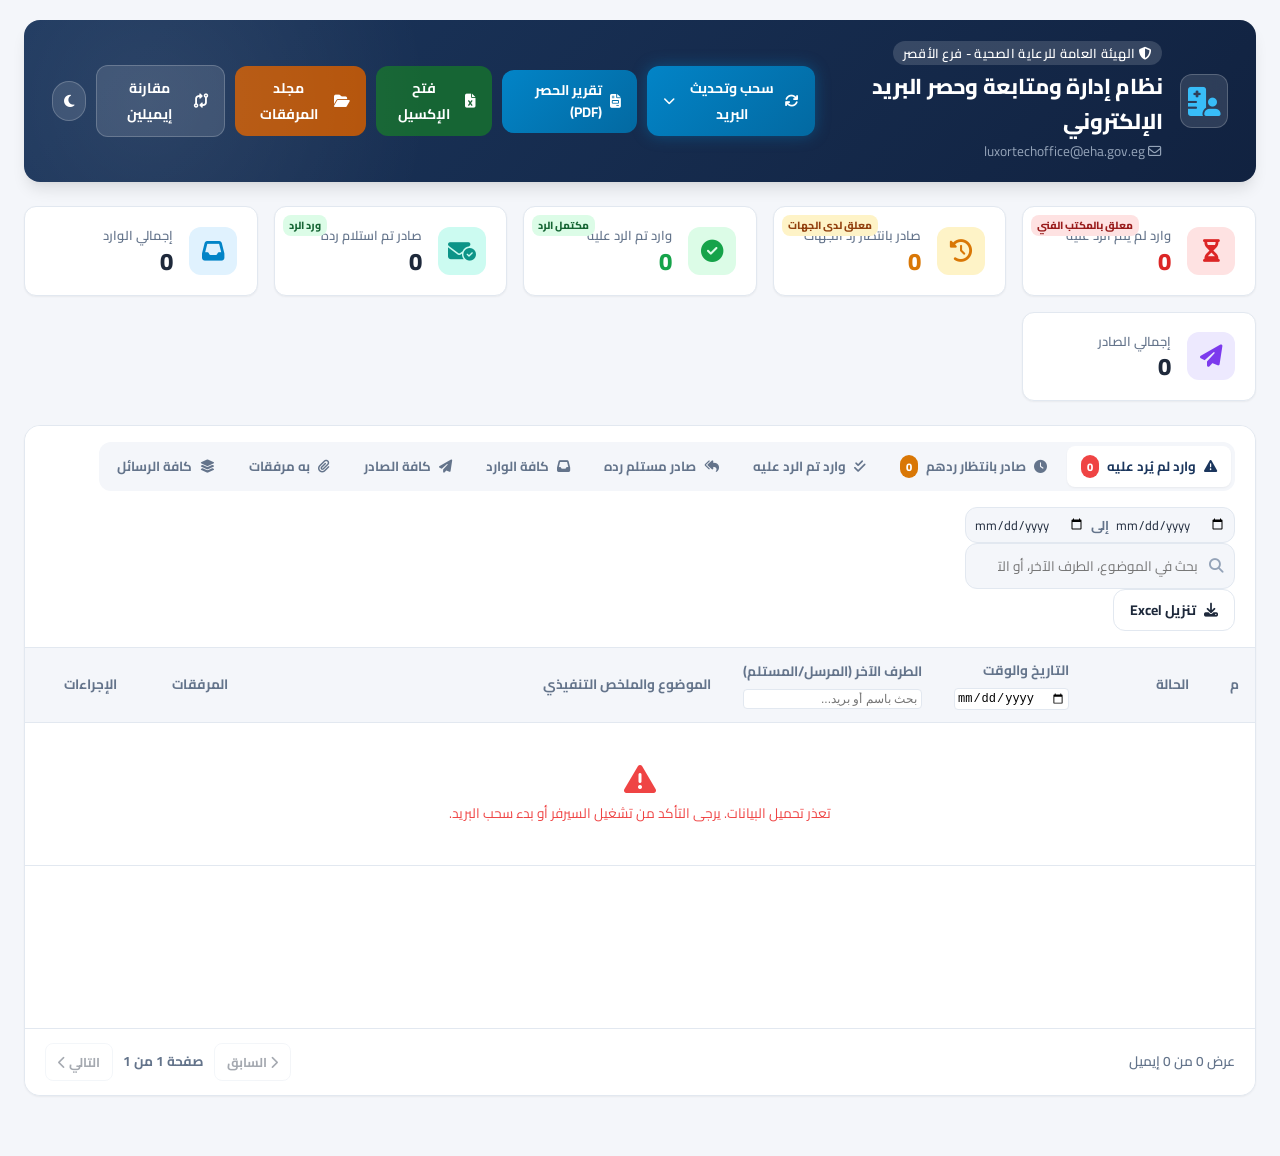
==== commit 3caac7ff: "Add explicit column filters for date and party" ====
--- a/templates/index.html
+++ b/templates/index.html
@@ -208,8 +208,18 @@
                         <tr>
                             <th style="width: 50px;">م</th>
                             <th style="width: 120px;">الحالة</th>
-                            <th style="width: 140px;">التاريخ والوقت</th>
-                            <th style="width: 200px;">الطرف الآخر (المرسل/المستلم)</th>
+                            <th style="width: 140px;">
+                                التاريخ والوقت
+                                <div style="margin-top: 5px;">
+                                    <input type="date" id="colDateFilter" class="form-control" style="font-size: 0.75rem; padding: 2px; width: 100%; border: 1px solid var(--border-color); border-radius: 4px;" onchange="loadEmails(1)">
+                                </div>
+                            </th>
+                            <th style="width: 200px;">
+                                الطرف الآخر (المرسل/المستلم)
+                                <div style="margin-top: 5px;">
+                                    <input type="text" id="colPartyFilter" class="form-control" placeholder="بحث باسم أو بريد..." style="font-size: 0.75rem; padding: 2px 4px; width: 100%; border: 1px solid var(--border-color); border-radius: 4px;" oninput="debounceColFilters()">
+                                </div>
+                            </th>
                             <th>الموضوع والملخص التنفيذي</th>
                             <th style="width: 90px; text-align: center;">المرفقات</th>
                             <th style="width: 130px; text-align: center;">الإجراءات</th>
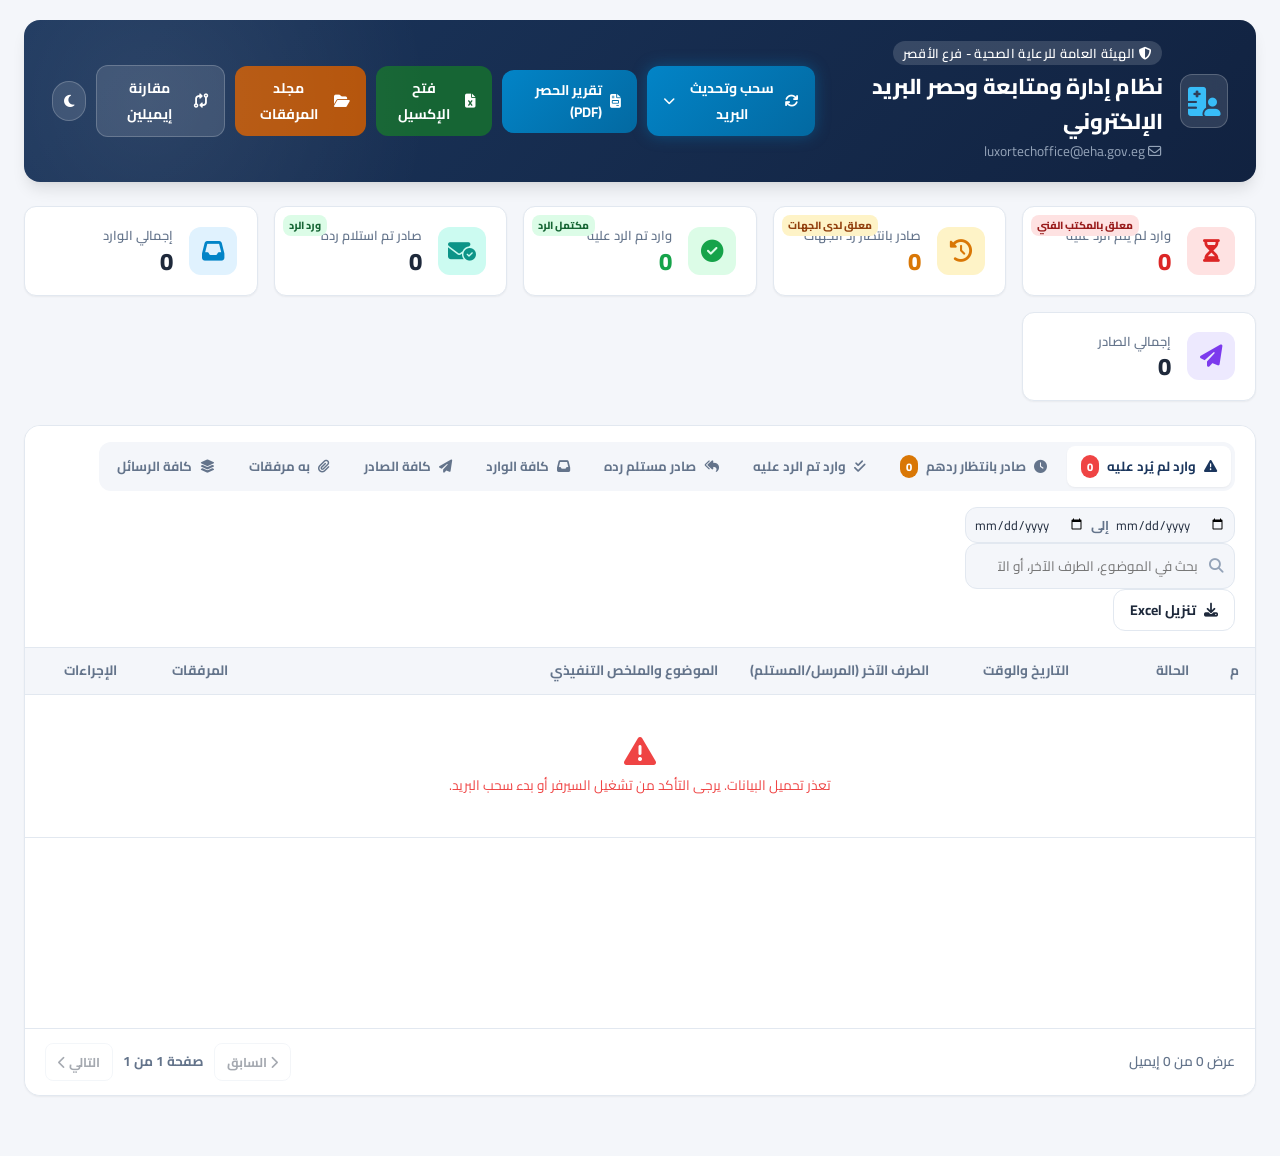
==== commit 1ab52b87: "style: remove column filters from table headers" ====
--- a/templates/index.html
+++ b/templates/index.html
@@ -37,7 +37,7 @@
                         <i class="fa-solid fa-chevron-down" style="font-size: 0.75rem; margin-right: 4px;"></i>
                     </button>
                     <div id="syncMenu" class="dropdown-menu">
-                        <button onclick="startSync(50)"><i class="fa-solid fa-bolt"></i> سحب أحدث 50 إيميل (سريع)</button>
+                        <button onclick="startSyncLast30Days()"><i class="fa-solid fa-calendar-week"></i> سحب رسائل آخر 30 يوم</button>
                         <button onclick="startSync(100)"><i class="fa-solid fa-envelope-open-text"></i> سحب أحدث 100 إيميل</button>
                         <button onclick="startSync(500)"><i class="fa-solid fa-layer-group"></i> سحب أحدث 500 إيميل</button>
                         <button onclick="startSync(1000)"><i class="fa-solid fa-database"></i> سحب أحدث 1000 إيميل</button>
@@ -208,18 +208,8 @@
                         <tr>
                             <th style="width: 50px;">م</th>
                             <th style="width: 120px;">الحالة</th>
-                            <th style="width: 140px;">
-                                التاريخ والوقت
-                                <div style="margin-top: 5px;">
-                                    <input type="date" id="colDateFilter" class="form-control" style="font-size: 0.75rem; padding: 2px; width: 100%; border: 1px solid var(--border-color); border-radius: 4px;" onchange="loadEmails(1)">
-                                </div>
-                            </th>
-                            <th style="width: 200px;">
-                                الطرف الآخر (المرسل/المستلم)
-                                <div style="margin-top: 5px;">
-                                    <input type="text" id="colPartyFilter" class="form-control" placeholder="بحث باسم أو بريد..." style="font-size: 0.75rem; padding: 2px 4px; width: 100%; border: 1px solid var(--border-color); border-radius: 4px;" oninput="debounceColFilters()">
-                                </div>
-                            </th>
+                            <th style="width: 140px;">التاريخ والوقت</th>
+                            <th style="width: 200px;">الطرف الآخر (المرسل/المستلم)</th>
                             <th>الموضوع والملخص التنفيذي</th>
                             <th style="width: 90px; text-align: center;">المرفقات</th>
                             <th style="width: 130px; text-align: center;">الإجراءات</th>
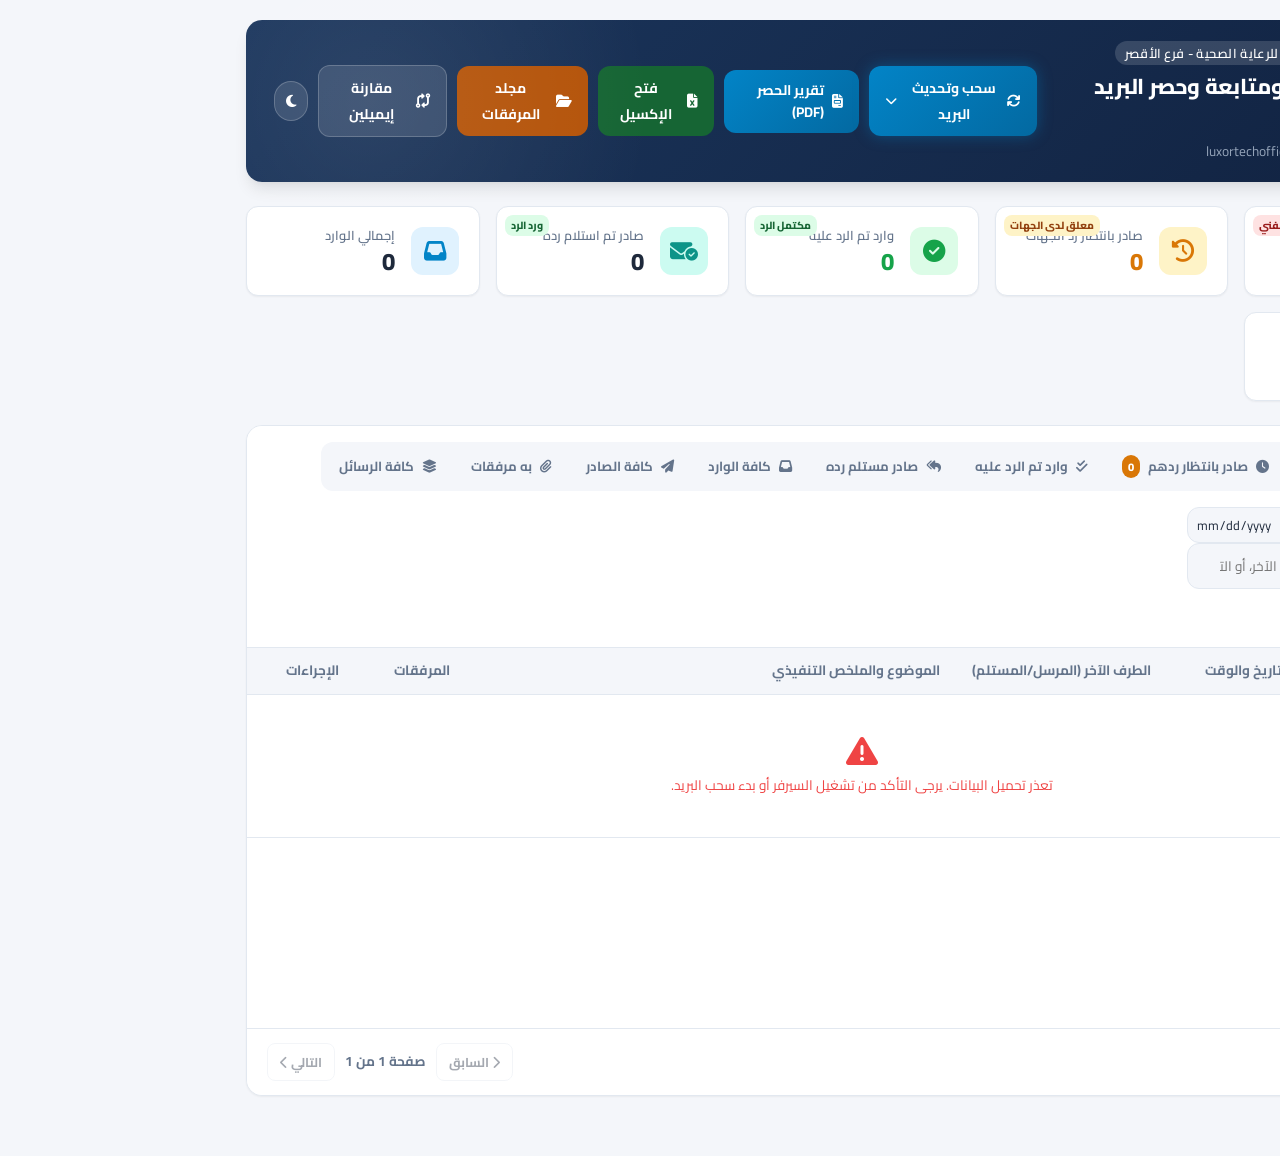
==== commit 3f7d6691: "fix: bump cache buster to v4 to force fresh JS/CSS" ====
--- a/templates/index.html
+++ b/templates/index.html
@@ -11,7 +11,7 @@
     <!-- FontAwesome Icons -->
     <link rel="stylesheet" href="https://cdnjs.cloudflare.com/ajax/libs/font-awesome/6.5.1/css/all.min.css">
     <!-- Custom Style -->
-    <link rel="stylesheet" href="/static/css/style.css?v=3">
+    <link rel="stylesheet" href="/static/css/style.css?v=4">
 </head>
 <body>
     <div class="app-container">
@@ -37,7 +37,9 @@
                         <i class="fa-solid fa-chevron-down" style="font-size: 0.75rem; margin-right: 4px;"></i>
                     </button>
                     <div id="syncMenu" class="dropdown-menu">
-                        <button onclick="startSyncLast30Days()"><i class="fa-solid fa-calendar-week"></i> سحب رسائل آخر 30 يوم</button>
+                        <button onclick="startSyncLastNDays(7)"><i class="fa-solid fa-calendar-day"></i> سحب رسائل آخر 7 أيام</button>
+                        <button onclick="startSyncLastNDays(15)"><i class="fa-solid fa-calendar-days"></i> سحب رسائل آخر 15 يوم</button>
+                        <button onclick="startSyncLastNDays(30)"><i class="fa-solid fa-calendar-week"></i> سحب رسائل آخر 30 يوم</button>
                         <button onclick="startSync(100)"><i class="fa-solid fa-envelope-open-text"></i> سحب أحدث 100 إيميل</button>
                         <button onclick="startSync(500)"><i class="fa-solid fa-layer-group"></i> سحب أحدث 500 إيميل</button>
                         <button onclick="startSync(1000)"><i class="fa-solid fa-database"></i> سحب أحدث 1000 إيميل</button>
@@ -432,6 +434,6 @@
     <div id="toast" class="toast-box"></div>
 
     <!-- Scripts -->
-    <script src="/static/js/app.js?v=3"></script>
+    <script src="/static/js/app.js?v=4"></script>
 </body>
 </html>
--- a/static/css/style.css
+++ b/static/css/style.css
@@ -76,7 +76,7 @@
     box-shadow: var(--shadow-lg);
     margin-bottom: 24px;
     position: relative;
-    overflow: hidden;
+    overflow: visible;
 }
 
 .app-header::before {
@@ -256,6 +256,7 @@
     font-weight: 600;
     cursor: pointer;
     border-bottom: 1px solid var(--border-color);
+    white-space: nowrap;
 }
 .dropdown-menu button:last-child {
     border-bottom: none;
